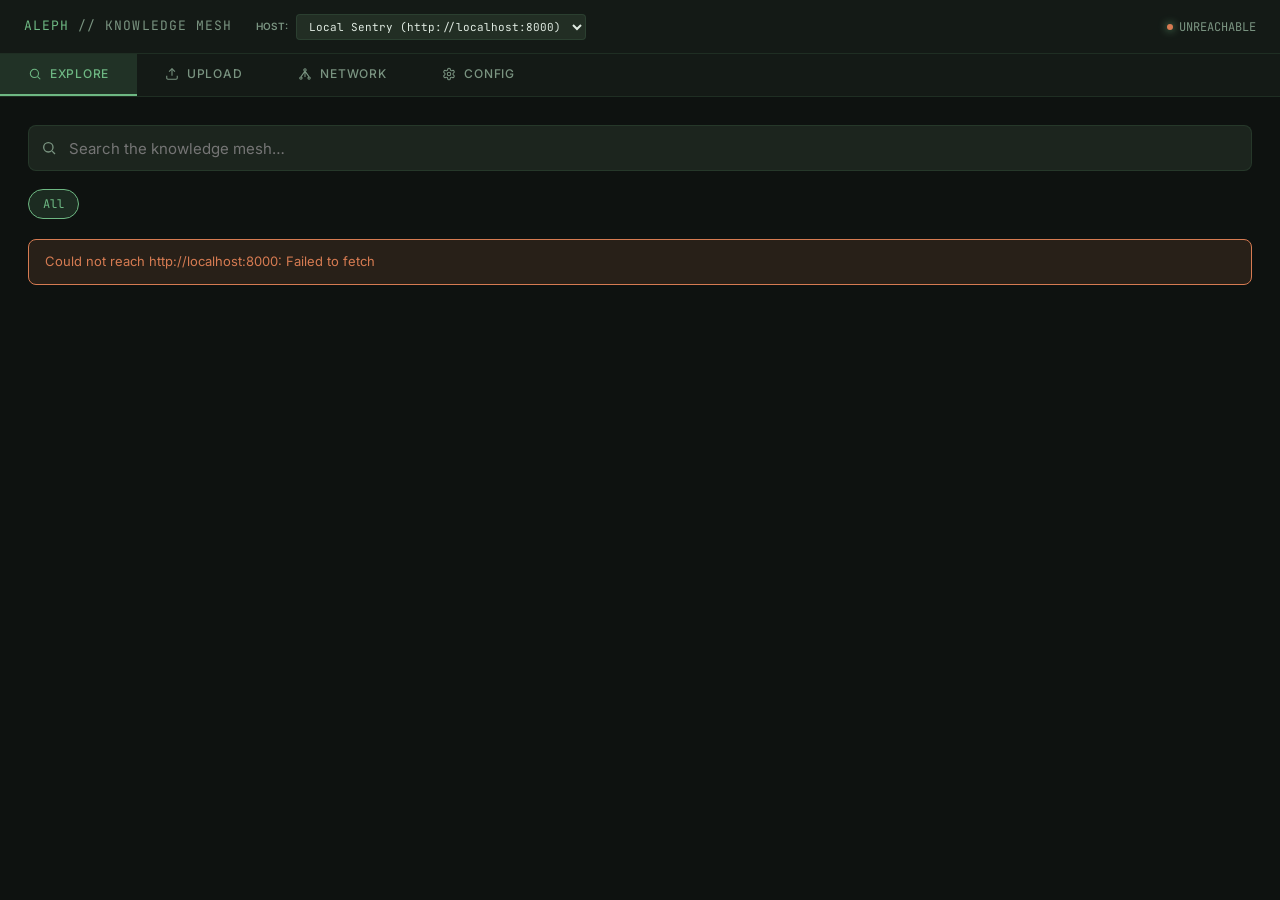
==== dashboard/viewer.html @ c047a850 "feat(ui): Bundle Sovereign Frontend Dashboard with Unified Boot Sequence" ====
<!DOCTYPE html>
<html lang="en">
<head>
<meta charset="UTF-8">
<meta name="viewport" content="width=device-width, initial-scale=1.0">
<title>ALEPH Viewer — Knowledge Network Browser</title>
<meta name="description" content="Human-facing browser for the ALEPH federated knowledge network. Explore, upload, and manage knowledge chunks across the mesh.">
<link rel="preconnect" href="https://fonts.googleapis.com">
<link href="https://fonts.googleapis.com/css2?family=Inter:wght@300;400;500;600&family=JetBrains+Mono:wght@400;500&family=VT323&family=Merriweather:ital,wght@0,300;0,400;0,700;1,400&display=swap" rel="stylesheet">
<style>
:root {
  --bg:       #0e1210;
  --surface:  #141a16;
  --surface2: #1c251e;
  --surface3: #222e24;
  --border:   rgba(110,184,131,0.12);
  --border-h: rgba(110,184,131,0.3);
  --green:    #6eb883;
  --green-d:  rgba(110,184,131,0.15);
  --orange:   #d67b52;
  --orange-d: rgba(214,123,82,0.13);
  --blue:     #8ec4d4;
  --blue-d:   rgba(142,196,212,0.13);
  --purple:   #b8a4d4;
  --purple-d: rgba(184,164,212,0.13);
  --yellow:   #d4c87a;
  --yellow-d: rgba(212,200,122,0.13);
  --text:     #e0ebe2;
  --muted:    #7a9481;
  --dim:      #445548;
  --mono:     'JetBrains Mono', monospace;
  --sans:     'Inter', sans-serif;
  --radius:   8px;
}
*, *::before, *::after { box-sizing: border-box; margin: 0; padding: 0; }
html, body { height: 100%; background: var(--bg); color: var(--text); font-family: var(--sans); font-size: 14px; line-height: 1.5; }

body.theme-retro {
  --bg:       #000000;
  --surface:  #050a05;
  --surface2: #0a110a;
  --surface3: #0f180f;
  --border:   rgba(57,255,20,0.3);
  --border-h: rgba(57,255,20,0.8);
  --green:    #39ff14;
  --green-d:  rgba(57,255,20,0.15);
  --orange:   #ffcb00;
  --orange-d: rgba(255,203,0,0.15);
  --blue:     #0ff;
  --blue-d:   rgba(0,255,255,0.15);
  --purple:   #f0f;
  --purple-d: rgba(255,0,255,0.15);
  --yellow:   #ffcb00;
  --yellow-d: rgba(255,203,0,0.15);
  --text:     #39ff14;
  --muted:    rgba(57,255,20,0.6);
  --dim:      rgba(57,255,20,0.3);
  --mono:     'VT323', monospace;
  --sans:     'VT323', monospace;
  --radius:   0px;
}
body.theme-retro * {
  font-size: 110%; /* VT323 is slightly smaller naturally */
}

body.theme-oldtime {
  --bg:       #fdf6e3;
  --surface:  #eee8d5;
  --surface2: #e5dfcc;
  --surface3: #d3cbb5;
  --border:   rgba(101,123,131,0.2);
  --border-h: rgba(101,123,131,0.5);
  --green:    #859900;
  --green-d:  rgba(133,153,0,0.15);
  --orange:   #cb4b16;
  --orange-d: rgba(203,75,22,0.15);
  --blue:     #2aa198;
  --blue-d:   rgba(42,161,152,0.15);
  --purple:   #d33682;
  --purple-d: rgba(211,54,130,0.15);
  --yellow:   #b58900;
  --yellow-d: rgba(181,137,0,0.15);
  --text:     #073642;
  --muted:    #586e75;
  --dim:      #93a1a1;
  --mono:     'JetBrains Mono', monospace;
  --sans:     'Merriweather', serif;
  --radius:   2px;
}

body.theme-antigravity {
  --bg:       #02040a;
  --surface:  #0a0b1c;
  --surface2: #10122b;
  --surface3: #1a1c3d;
  --border:   rgba(176,38,255,0.2);
  --border-h: rgba(176,38,255,0.5);
  --green:    #00ffcc;
  --green-d:  rgba(0,255,204,0.15);
  --orange:   #ff3366;
  --orange-d: rgba(255,51,102,0.15);
  --blue:     #00ffff;
  --blue-d:   rgba(0,255,255,0.15);
  --purple:   #b026ff;
  --purple-d: rgba(176,38,255,0.25);
  --yellow:   #ffcc00;
  --yellow-d: rgba(255,204,0,0.15);
  --text:     #e2e2fd;
  --muted:    #8b8da8;
  --dim:      #515370;
  --mono:     'JetBrains Mono', monospace;
  --sans:     'Inter', sans-serif;
  --radius:   12px;
}
body.theme-antigravity .btn-primary {
  background: linear-gradient(135deg, #b026ff, #00ffcc);
  color: #02040a;
  border: none;
  font-weight: 600;
}
body.theme-antigravity .card {
  box-shadow: 0 4px 30px rgba(176,38,255,0.03);
}

/* ── Layout ── */
#app { display: flex; flex-direction: column; height: 100vh; }

header {
  display: flex; align-items: center; justify-content: space-between;
  padding: 0 24px; height: 54px; border-bottom: 1px solid var(--border);
  background: var(--surface); flex-shrink: 0;
}
.logo { font-family: var(--mono); font-size: 13px; letter-spacing: 0.08em; color: var(--green); }
.logo span { color: var(--muted); }
.node-selector { display:flex; align-items:center; gap:8px; margin-left:24px; }
.node-selector select { width: auto; padding: 4px 8px; font-size: 11px; height: auto; font-family: var(--mono); background: var(--surface3); border: 1px solid var(--border); border-radius: 4px; color: var(--text); outline: none; }
.node-selector select:focus { border-color: var(--green); }
.status-dot { display: flex; align-items: center; gap: 6px; font-size: 12px; color: var(--muted); font-family: var(--mono); }
.dot { width: 6px; height: 6px; border-radius: 50%; background: var(--green); box-shadow: 0 0 8px var(--green); animation: pulse 2.4s ease infinite; }
@keyframes pulse { 0%,100%{opacity:1} 50%{opacity:.4} }

/* ── Tabs ── */
nav { display: flex; border-bottom: 1px solid var(--border); background: var(--surface); flex-shrink: 0; }
.tab { padding: 0 28px; height: 42px; display: flex; align-items: center; gap: 8px; font-size: 12px; font-weight: 500; color: var(--muted); cursor: pointer; border-bottom: 2px solid transparent; transition: all .2s; letter-spacing: 0.06em; text-transform: uppercase; user-select: none; }
.tab:hover { color: var(--text); background: var(--green-d); }
.tab.active { color: var(--green); border-color: var(--green); background: var(--green-d); }
.tab svg { width: 14px; height: 14px; }

/* ── Panel ── */
.panel { display: none; flex: 1; overflow-y: auto; padding: 28px; }
.panel.active { display: block; }

/* ── Typography ── */
.section-title { font-size: 11px; font-weight: 600; letter-spacing: 0.1em; text-transform: uppercase; color: var(--muted); margin-bottom: 16px; }
h2 { font-size: 18px; font-weight: 600; color: var(--text); margin-bottom: 6px; }

/* ── Form Elements ── */
input, textarea, select {
  width: 100%; background: var(--surface2); border: 1px solid var(--border);
  border-radius: var(--radius); color: var(--text); padding: 10px 14px;
  font-family: var(--sans); font-size: 13px; outline: none;
  transition: border-color .2s;
}
input:focus, textarea:focus, select:focus { border-color: var(--green); }
input[type=password] { font-family: var(--mono); }
textarea { resize: vertical; min-height: 140px; font-family: var(--mono); line-height: 1.6; }
select option { background: var(--surface2); }
.field { margin-bottom: 16px; }
.label { font-size: 12px; color: var(--muted); margin-bottom: 6px; display: block; font-weight: 500; }
.hint  { font-size: 11px; color: var(--dim); margin-top: 4px; }

/* ── Buttons ── */
.btn {
  display: inline-flex; align-items: center; gap: 7px;
  padding: 9px 18px; border-radius: var(--radius); border: none;
  font-size: 13px; font-weight: 500; cursor: pointer; transition: all .2s;
}
.btn-primary { background: var(--green); color: #0e1210; }
.btn-primary:hover { background: #85cc99; }
.btn-primary:disabled { opacity: .4; cursor: not-allowed; }
.btn-ghost { background: var(--surface2); color: var(--text); border: 1px solid var(--border); }
.btn-ghost:hover { border-color: var(--border-h); background: var(--surface3); }
.btn-danger { background: var(--orange-d); color: var(--orange); border: 1px solid transparent; }
.btn-danger:hover { border-color: var(--orange); }
.btn-sm { padding: 5px 11px; font-size: 12px; }
.btn-copy { background: var(--surface3); border: 1px solid var(--border); color: var(--muted); padding: 3px 8px; border-radius: 4px; font-size: 11px; font-family: var(--mono); cursor: pointer; transition: all .18s; }
.btn-copy:hover { color: var(--green); border-color: var(--green); }

/* ── Cards ── */
.card {
  background: rgba(20, 26, 22, 0.4);
  backdrop-filter: blur(12px);
  border: 1px solid rgba(110, 184, 131, 0.08);
  border-radius: var(--radius);
  padding: 20px;
  transition: all 0.3s cubic-bezier(0.25, 0.8, 0.25, 1);
  box-shadow: 0 4px 6px rgba(0, 0, 0, 0.1);
  position: relative;
  overflow: hidden;
}
.card:hover {
  border-color: var(--green);
  transform: translateY(-4px) scale(1.01);
  box-shadow: 0 12px 24px rgba(0, 0, 0, 0.3), 0 0 15px rgba(110, 184, 131, 0.1);
  background: rgba(20, 26, 22, 0.6);
}
.card::after {
  content: ''; position: absolute; inset: 0;
  background: linear-gradient(135deg, rgba(110,184,131,0.05) 0%, transparent 50%);
  pointer-events: none;
}
.card-grid { display: grid; grid-template-columns: repeat(auto-fill, minmax(340px, 1fr)); gap: 18px; }

/* ── Badges ── */
.badge { display: inline-flex; align-items: center; padding: 2px 8px; border-radius: 12px; font-size: 11px; font-weight: 500; font-family: var(--mono); text-transform: uppercase; }
.badge-OPERATION { background: var(--green-d);  color: var(--green); }
.badge-BOUNTY    { background: var(--blue-d);   color: var(--blue); }
.badge-AUTOPSY   { background: var(--orange-d); color: var(--orange); }
.badge-RESEARCH  { background: var(--purple-d); color: var(--purple); }
.badge-CODE      { background: var(--yellow-d); color: var(--yellow); }
.badge-bootstrap   { background: var(--surface3); color: var(--muted); }
.badge-contributor { background: var(--green-d);  color: var(--green); }
.badge-established { background: var(--blue-d);   color: var(--blue); }
.badge-trusted     { background: var(--yellow-d); color: var(--yellow); }

/* ── Tags ── */
.tags { display: flex; flex-wrap: wrap; gap: 5px; margin-top: 10px; }
.tag  { background: var(--surface3); color: var(--muted); padding: 2px 8px; border-radius: 12px; font-size: 11px; font-family: var(--mono); border: 1px solid var(--border); }

/* ── Stats row ── */
.stats-row { display: grid; grid-template-columns: repeat(4, 1fr); gap: 14px; margin-bottom: 28px; }
.stat-card { background: var(--surface); border: 1px solid var(--border); border-radius: var(--radius); padding: 18px 20px; }
.stat-val  { font-size: 28px; font-weight: 600; color: var(--text); font-family: var(--mono); }
.stat-lbl  { font-size: 12px; color: var(--muted); margin-top: 4px; }

/* ── Table ── */
.table { width: 100%; border-collapse: collapse; }
.table th { text-align: left; padding: 10px 14px; font-size: 11px; text-transform: uppercase; letter-spacing: 0.07em; color: var(--muted); font-weight: 600; border-bottom: 1px solid var(--border); }
.table td { padding: 12px 14px; border-bottom: 1px solid var(--border); font-size: 13px; vertical-align: middle; }
.table tr:hover td { background: var(--surface2); }
.mono { font-family: var(--mono); font-size: 12px; }

/* ── Search bar ── */
.search-bar { position: relative; margin-bottom: 18px; }
.search-bar input { padding-left: 40px; font-size: 15px; height: 46px; }
.search-icon { position: absolute; left: 13px; top: 50%; transform: translateY(-50%); color: var(--muted); pointer-events: none; }

/* ── Pill filters ── */
.pills { display: flex; gap: 8px; flex-wrap: wrap; margin-bottom: 20px; }
.pill { padding: 5px 14px; border-radius: 20px; border: 1px solid var(--border); background: var(--surface); font-size: 12px; color: var(--muted); cursor: pointer; font-family: var(--mono); transition: all .18s; }
.pill.active, .pill:hover { border-color: var(--green); color: var(--green); background: var(--green-d); }

/* ── Upload two-col ── */
.upload-grid { display: grid; grid-template-columns: 1fr 1fr; gap: 24px; }
@media(max-width:900px){ .upload-grid{ grid-template-columns:1fr; } .stats-row{ grid-template-columns: repeat(2,1fr); } }
.json-preview { background: var(--surface2); border: 1px solid var(--border); border-radius: var(--radius); padding: 16px; font-family: var(--mono); font-size: 12px; color: var(--muted); white-space: pre-wrap; word-break: break-all; max-height: 480px; overflow-y: auto; line-height: 1.7; }

/* ── Key reveal box ── */
.key-reveal { background: var(--green-d); border: 1px solid var(--green); border-radius: var(--radius); padding: 16px 18px; margin-top: 16px; }
.key-reveal .key-text { font-family: var(--mono); font-size: 13px; color: var(--green); word-break: break-all; }

/* ── Alert ── */
.alert { padding: 12px 16px; border-radius: var(--radius); font-size: 13px; margin-bottom: 16px; display: none; }
.alert.success { background: var(--green-d); border: 1px solid var(--green); color: var(--green); }
.alert.error   { background: var(--orange-d); border: 1px solid var(--orange); color: var(--orange); }
.alert.show    { display: block; }

/* ── Empty state ── */
.empty { text-align: center; padding: 60px 20px; color: var(--muted); }
.empty svg { color: var(--dim); margin-bottom: 16px; }
.empty p   { font-size: 13px; }

/* ── Admin lock section ── */
.admin-lock { background: var(--surface); border: 1px solid var(--border); border-radius: var(--radius); padding: 20px; margin-bottom: 22px; }
.admin-unlocked { display: none; }
.admin-unlocked.show { display: block; }
.divider { border: none; border-top: 1px solid var(--border); margin: 22px 0; }

/* ── Chunk expanded ── */
.chunk-content { font-family: var(--mono); font-size: 12px; color: var(--muted); margin-top: 10px; line-height: 1.7; max-height: 120px; overflow: hidden; transition: max-height .3s ease; }
.chunk-content.expanded { max-height: 2000px; }
.chunk-id { font-family: var(--mono); font-size: 11px; color: var(--dim); letter-spacing: 0.05em; }
.chunk-meta { display: flex; align-items: center; justify-content: space-between; margin-top: 12px; border-top: 1px solid var(--border); padding-top: 12px; }
.chunk-agent { font-family: var(--mono); font-size: 11px; color: var(--green); opacity: 0.8; }

/* ── Spinner ── */
@keyframes spin { to { transform: rotate(360deg); } }
.spinner { width: 14px; height: 14px; border: 2px solid var(--border); border-top-color: var(--green); border-radius: 50%; animation: spin .7s linear infinite; }

/* ── Modal ── */
.modal-overlay {
  position: fixed; inset: 0; background: rgba(14,18,16,0.85);
  backdrop-filter: blur(8px); display: none; align-items: center; justify-content: center;
  padding: 40px; z-index: 1000; opacity: 0; transition: opacity .3s;
}
.modal-overlay.show { display: flex; opacity: 1; }
.modal {
  position: relative;
  background: var(--surface); border: 1px solid var(--border); border-radius: 12px;
  width: 100%; max-width: 720px; max-height: 90vh; display: flex; flex-direction: column;
  box-shadow: 0 20px 50px rgba(0,0,0,0.5); transform: translateY(20px); transition: transform .3s;
}
.modal-overlay.show .modal { transform: translateY(0); }
.modal-body { padding: 40px; overflow-y: auto; flex: 1; }
.close-btn { 
  position: absolute; top: 20px; right: 20px; background: none; border: 1px solid var(--border); 
  color: var(--muted); cursor: pointer; padding: 6px; border-radius: 6px; transition: all .2s; z-index:10;
  display: flex; align-items: center; justify-content: center;
}
.close-btn:hover { background: var(--surface2); color: var(--text); border-color: var(--green); }

.detail-section { margin-bottom: 28px; }
.detail-label { font-size: 11px; text-transform: uppercase; color: #8c82d4; opacity: 0.9; letter-spacing: 0.1em; font-weight: 600; margin-bottom: 16px; }
.detail-val { font-size: 14px; line-height: 1.6; color: var(--text); }
.detail-list-item { display: flex; gap: 12px; padding: 12px 0; border-bottom: 1px solid var(--border); font-size: 14px; }
.detail-list-item:last-child { border-bottom: none; }
.detail-list-icon { color: var(--green); font-family: var(--mono); font-size: 13px; }
.detail-mono { font-family: var(--mono); font-size: 12px; color: var(--muted); background: #0e1210; padding: 20px; border-radius: 8px; border: 1px solid var(--border); overflow-x: auto;}
.modal-icon-box { width: 48px; height: 48px; border-radius: 12px; border: 1px solid var(--border); background: var(--surface2); display: flex; align-items: center; justify-content: center; flex-shrink: 0; color: var(--green); }
.modal-title-row { display: flex; align-items: flex-start; justify-content: space-between; margin-bottom: 30px; padding-right: 40px; }
.modal-title-text h2 { font-size: 22px; font-weight: 600; color: var(--text); margin: 0; letter-spacing: -0.02em; }
.modal-title-text p { font-size: 13px; color: var(--muted); margin-top: 4px; line-height: 1.4; }
</style>
</head>
<body>
<div id="app">

<header>
  <div style="display:flex; align-items:baseline;">
    <div class="logo">ALEPH <span>// KNOWLEDGE MESH</span></div>
    <div class="node-selector">
      <span style="font-size:10px; color:var(--muted); font-weight:600; text-transform:uppercase;">Host:</span>
      <select id="node-host-select" onchange="handleNodeSelect(this.value)">
        <!-- Injected via JavaScript -->
      </select>
    </div>
  </div>
  <div class="status-dot"><span class="dot"></span><span id="lib-status">CONNECTING</span></div>
</header>

<nav>
  <div class="tab active" data-tab="explore" onclick="switchTab('explore')">
    <svg fill="none" stroke="currentColor" stroke-width="1.8" viewBox="0 0 24 24"><circle cx="11" cy="11" r="7"/><path d="m21 21-4.35-4.35"/></svg>
    Explore
  </div>
  <div class="tab" data-tab="upload" onclick="switchTab('upload')">
    <svg fill="none" stroke="currentColor" stroke-width="1.8" viewBox="0 0 24 24"><path d="M21 15v4a2 2 0 0 1-2 2H5a2 2 0 0 1-2-2v-4"/><polyline points="17 8 12 3 7 8"/><line x1="12" y1="3" x2="12" y2="15"/></svg>
    Upload
  </div>
  <div class="tab" data-tab="network" onclick="switchTab('network')">
    <svg fill="none" stroke="currentColor" stroke-width="1.8" viewBox="0 0 24 24"><circle cx="12" cy="5" r="2"/><circle cx="5" cy="19" r="2"/><circle cx="19" cy="19" r="2"/><path d="M12 7v10M5 17l7-10M19 17l-7-10"/></svg>
    Network
  </div>
  <div class="tab" data-tab="config" onclick="switchTab('config')">
    <svg fill="none" stroke="currentColor" stroke-width="1.8" viewBox="0 0 24 24"><path d="M12.22 2h-.44a2 2 0 0 0-2 2v.18a2 2 0 0 1-1 1.73l-.43.25a2 2 0 0 1-2 0l-.15-.08a2 2 0 0 0-2.73.73l-.22.38a2 2 0 0 0 .73 2.73l.15.1a2 2 0 0 1 1 1.72v.51a2 2 0 0 1-1 1.74l-.15.09a2 2 0 0 0-.73 2.73l.22.38a2 2 0 0 0 2.73.73l.15-.08a2 2 0 0 1 2 0l.43.25a2 2 0 0 1 1 1.73V20a2 2 0 0 0 2 2h.44a2 2 0 0 0 2-2v-.18a2 2 0 0 1 1-1.73l.43-.25a2 2 0 0 1 2 0l.15.08a2 2 0 0 0 2.73-.73l.22-.39a2 2 0 0 0-.73-2.73l-.15-.08a2 2 0 0 1-1-1.74v-.5a2 2 0 0 1 1-1.74l.15-.09a2 2 0 0 0 .73-2.73l-.22-.38a2 2 0 0 0-2.73-.73l-.15.08a2 2 0 0 1-2 0l-.43-.25a2 2 0 0 1-1-1.73V4a2 2 0 0 0-2-2z"/><circle cx="12" cy="12" r="3"/></svg>
    Config
  </div>
</nav>

<!-- ══════════════ EXPLORE ══════════════ -->
<div id="panel-explore" class="panel active">
  <div class="search-bar">
    <svg class="search-icon" width="16" height="16" fill="none" stroke="currentColor" stroke-width="2" viewBox="0 0 24 24"><circle cx="11" cy="11" r="7"/><path d="m21 21-4.35-4.35"/></svg>
    <input id="search-input" type="text" placeholder="Search the knowledge mesh…" oninput="debounceSearch()">
  </div>
  <div class="pills" id="type-pills">
    <div class="pill active" data-type="" onclick="setTypePill(this)">All</div>
    <!-- Dynamic Categories will be injected here -->
  </div>
  <div id="search-results">
    <div class="empty">
      <svg width="40" height="40" fill="none" stroke="currentColor" stroke-width="1.5" viewBox="0 0 24 24"><circle cx="11" cy="11" r="7"/><path d="m21 21-4.35-4.35"/></svg>
      <p>Enter a query to search the knowledge mesh.</p>
    </div>
  </div>
</div>

<!-- ══════════════ UPLOAD ══════════════ -->
<div id="panel-upload" class="panel">
  <div class="upload-grid">
    <div>
      <div class="section-title">Deposit Knowledge Chunk</div>
      <div id="upload-alert" class="alert"></div>

      <div class="field">
        <label class="label" for="up-agent">Agent ID</label>
        <input id="up-agent" type="text" placeholder="sovereign/myagent@1.0" oninput="updatePreview(); saveAgent()">
      </div>
      <div class="field">
        <label class="label" for="up-type">Type</label>
        <input id="up-type" list="category-list" class="input" placeholder="e.g. OPERATION, SIGNAL, BUG" oninput="updatePreview()" value="OPERATION" style="width:100%">
        <datalist id="category-list"></datalist>
      </div>
      <div class="field">
        <label class="label" for="up-tags">Tags <span style="color:var(--dim)">(comma separated)</span></label>
        <input id="up-tags" type="text" placeholder="architecture, memory, agent" oninput="updatePreview()">
      </div>
      <div class="field">
        <label class="label" for="up-content">Content</label>
        <textarea id="up-content" rows="8" placeholder="Paste knowledge content here…" oninput="updatePreview()"></textarea>
      </div>
      <div style="display:grid;grid-template-columns:1fr 1fr;gap:12px">
        <div class="field" style="margin:0">
          <label class="label" for="up-source">Source</label>
          <input id="up-source" type="text" placeholder="https://…" oninput="updatePreview()">
        </div>
        <div class="field" style="margin:0">
          <label class="label" for="up-conf">Confidence (0–1)</label>
          <input id="up-conf" type="number" min="0" max="1" step="0.05" value="0.9" oninput="updatePreview()">
        </div>
      </div>
      <div style="margin-top:20px;display:flex;gap:10px;align-items:center">
        <button class="btn btn-primary" id="up-btn" onclick="depositChunk()">
          <svg width="14" height="14" fill="none" stroke="currentColor" stroke-width="2" viewBox="0 0 24 24"><path d="M21 15v4a2 2 0 0 1-2 2H5a2 2 0 0 1-2-2v-4"/><polyline points="17 8 12 3 7 8"/><line x1="12" y1="3" x2="12" y2="15"/></svg>
          Deposit Chunk
        </button>
        <span id="up-spinner" style="display:none"><span class="spinner"></span></span>
      </div>
    </div>

    <div>
      <div class="section-title">Live JSON Preview</div>
      <div class="json-preview" id="json-preview">{}</div>
      <div id="chunk-result" style="margin-top:16px;display:none">
        <div class="key-reveal">
          <div style="font-size:11px;color:var(--muted);margin-bottom:8px">✅ DEPOSITED — Chunk ID</div>
          <div class="key-text" id="result-chunk-id"></div>
          <div style="margin-top:10px;font-size:12px;color:var(--muted)">Standing: <span id="result-standing"></span></div>
        </div>
      </div>
    </div>
  </div>
</div>

<!-- ══════════════ NETWORK ══════════════ -->
<div id="panel-network" class="panel">
  <div class="stats-row" id="net-stats">
    <div class="stat-card"><div class="stat-val" id="st-chunks">–</div><div class="stat-lbl">Total Chunks</div></div>
    <div class="stat-card"><div class="stat-val" id="st-agents">–</div><div class="stat-lbl">Contributors</div></div>
    <div class="stat-card"><div class="stat-val" id="st-nodes">–</div><div class="stat-lbl">Known Nodes</div></div>
    <div class="stat-card"><div class="stat-val" id="st-top">–</div><div class="stat-lbl">Top Agent Score</div></div>
  </div>

  <div class="section-title">Agent Standings</div>
  <div style="overflow-x:auto;border:1px solid var(--border);border-radius:var(--radius);margin-bottom:28px">
    <table class="table">
      <thead><tr><th>#</th><th>Agent ID</th><th>Tier</th><th>Score</th><th>Deposits</th><th>Last Active</th></tr></thead>
      <tbody id="leaderboard-body"><tr><td colspan="6" style="color:var(--muted);text-align:center;padding:24px">Loading…</td></tr></tbody>
    </table>
  </div>

  <div class="section-title">Peer Nodes</div>
  <div id="peers-grid" class="card-grid"></div>
</div>

<!-- ══════════════ CONFIG HUB ══════════════ -->
<div id="panel-config" class="panel">
  <div class="upload-grid">
    <div>
      <div class="section-title">Global Identity</div>
      <div class="card" style="margin-bottom:24px">
        <div class="field" style="margin:0">
          <label class="label">Sovereign Agent ID</label>
          <div style="display:flex;gap:10px">
            <input id="cfg-agent-id" type="text" class="input" placeholder="sovereign/user@1.0" oninput="saveCfgAgent()">
            <button class="btn btn-primary" onclick="alert('Identity Published to Mesh')">Sync</button>
          </div>
          <div class="hint">This ID is embedded in all your knowledge deposits.</div>
        </div>
      </div>

      <div class="section-title">Managed Connections</div>
      <div id="cfg-node-list" style="display:flex;flex-direction:column;gap:10px;margin-bottom:15px"></div>
      <div class="card" style="padding:15px; background:var(--surface2)">
        <div style="display:flex;gap:8px">
          <input id="cfg-nn-name" type="text" class="input" placeholder="Node Name" style="flex:1">
          <input id="cfg-nn-url" type="text" class="input" placeholder="Port (e.g. 8002) or URL" style="flex:2">
        </div>
        <button class="btn btn-ghost btn-sm" style="width:100%;margin-top:10px" onclick="addCfgNode()">+ Add Connection</button>
      </div>

      <div class="card" style="margin-top: 24px;">
        <div style="font-weight:600; font-size:13px; margin-bottom:12px; color:var(--text)">🎨 Theme & Aesthetics</div>
        <p style="font-size:12px; color:var(--dim); margin-bottom:16px;">Customize the Sovereign UI. Changes are saved locally.</p>
        <div style="display:flex; gap:12px; flex-wrap:wrap;">
          <button class="btn btn-ghost" onclick="setTheme('modern')">Sci-Fi (Default)</button>
          <button class="btn btn-ghost" onclick="setTheme('retro')">Retro Terminal</button>
          <button class="btn btn-ghost" onclick="setTheme('oldtime')">Old Time Print</button>
          <button class="btn btn-ghost" onclick="setTheme('antigravity')" style="border-color:var(--purple); color:var(--purple)">Antigravity Void</button>
        </div>
      </div>
    </div>

    <div>
      <div class="section-title">Local Model Engine (Ollama)</div>
      <div id="cfg-model-list" style="display:grid;grid-template-columns:1fr 1fr;gap:12px;margin-bottom:24px">
        <div class="card" style="text-align:center;padding:30px;color:var(--dim)">Connecting to Ollama...</div>
      </div>
      
      <div class="card" style="background:var(--blue-d);border-color:var(--blue);margin-bottom:32px">
         <div style="font-size:12px;color:var(--blue);font-weight:600;margin-bottom:8px">PULL NEW MODEL</div>
         <div style="display:flex;gap:10px">
           <input id="cfg-pull-name" type="text" class="input" placeholder="e.g. gemma2:2b">
           <button class="btn btn-primary" style="background:var(--blue);color:var(--bg);font-weight:600" onclick="pullCfgModel()">Pull</button>
         </div>
      </div>

      <div class="section-title">API Key Registry</div>
      <div class="card" style="padding:0;overflow:hidden">
        <table class="table" style="margin:0">
          <thead><tr><th>Agent</th><th>Key</th><th>Status</th><th></th></tr></thead>
          <tbody id="cfg-keys-body">
            <tr><td colspan="4" style="text-align:center;padding:20px;color:var(--dim)">No keys registered.</td></tr>
          </tbody>
        </table>
        <div style="padding:15px;border-top:1px solid var(--border);background:rgba(110,184,131,0.03)">
          <div style="display:flex;gap:10px">
            <input id="key-gen-agent" type="text" class="input" placeholder="Agent ID" style="font-size:11px">
            <input id="key-gen-label" type="text" class="input" placeholder="Label" style="font-size:11px">
            <button class="btn btn-primary btn-sm" onclick="generateCfgKey()">Generate</button>
          </div>
        </div>
      </div>
      <div id="cfg-key-reveal" style="display:none;margin-top:10px">
        <div class="alert success show" style="font-family:var(--mono);font-size:11px">
          NEW KEY: <span id="cfg-new-key-val" style="font-weight:600"></span><br>
          <span style="font-size:9px;opacity:0.8">Copy this now. It will not be shown again.</span>
        </div>
      </div>
    </div>
  </div>
</div>



<!-- ══════════════ MODAL ══════════════ -->
<div id="modal-overlay" class="modal-overlay" onclick="closeModal(event)">
  <div class="modal">
    <button class="close-btn" onclick="closeModal()">
      <svg width="18" height="18" fill="none" stroke="currentColor" stroke-width="2" viewBox="0 0 24 24"><path d="M18 6L6 18M6 6l12 12"/></svg>
    </button>
    <div class="modal-body" id="modal-body">
      <!-- Dynamic Content -->
    </div>
  </div>
</div>

</div><!-- #app -->
</div>

<div class="modal-overlay" id="node-modal">
  <div class="modal" style="max-width:600px;">
    <button class="close-btn" onclick="closeNodeManager()">
      <svg fill="none" stroke="currentColor" stroke-width="2" width="20" height="20" viewBox="0 0 24 24"><path d="M18 6L6 18M6 6l12 12"></path></svg>
    </button>
    <div class="modal-body" style="padding: 30px;">
      <h2 style="font-size:20px; font-weight:600; margin-bottom:4px; color:var(--text);">Manage Nodes</h2>
      <p style="font-size:13px; color:var(--muted); margin-bottom:24px;">Configure remote connections and credentials. <br><span style="color:var(--green); font-family:var(--mono); font-size:11px;">[✓] Credentials stored locally — never transmitted to external telemetry servers.</span></p>

      <div id="node-list-container" style="display:flex; flex-direction:column; gap:8px; margin-bottom: 24px;">
        <!-- JS rendered node items -->
      </div>

      <div style="border-top: 1px solid var(--border); padding-top: 24px; margin-top: 24px;">
        <h3 style="font-size:14px; font-weight:600; margin-bottom:12px; color:var(--text);">Add New Node</h3>
        <div style="display:flex; gap:10px; margin-bottom:10px;">
          <input type="text" id="nn-name" class="input" placeholder="Sovereign Node" style="flex:1;">
          <input type="text" id="nn-url" class="input" placeholder="Port (e.g. 8002) or URL" style="flex:2;">
        </div>
        <div style="display:flex; gap:10px; margin-bottom:12px;">
          <input type="text" id="nn-agent" class="input" placeholder="Agent ID (Optional)" style="flex:1;">
          <input type="password" id="nn-key" class="input" placeholder="API Key (Local Auth)" style="flex:1;">
        </div>
        <button class="btn btn-primary" style="width:100%; border-radius:8px;" onclick="addCustomNode()">+ Add Connection</button>
      </div>
    </div>
  </div>
</div>
<script>
let ALEPH_NODES = JSON.parse(localStorage.getItem('aleph_nodes_v2') || '[]');
if (ALEPH_NODES.length === 0) {
  // Seed the Local Sentry by default for the Sovereign Drop
  ALEPH_NODES = [{
    id: 'node_local_default',
    name: 'Local Sentry',
    url: 'http://localhost:8000',
    active: true,
    agent: 'sovereign_user'
  }];
  localStorage.setItem('aleph_nodes_v2', JSON.stringify(ALEPH_NODES));
}
let NODE = '';
let _searchTimer = null;
let _activeType  = '';
let _adminKey    = '';

// ── Node Management Core ─────────────────────────────────────
function migrateAndLoadNodes() {
  if (ALEPH_NODES.length === 0) {
    // Migration from v1
    const legacyUrl = localStorage.getItem('aleph_node_url');
    const legacyKey = localStorage.getItem('aleph_api_key') || '';
    const legacyAgt = localStorage.getItem('aleph_agent_id') || '';
    if (legacyUrl) {
      ALEPH_NODES.push({ id: 'node_' + Date.now(), name: 'Initial Config', url: legacyUrl, key: legacyKey, agent: legacyAgt, active: true });
      localStorage.removeItem('aleph_node_url'); // Consume it so it doesn't resurrect.
    }
    saveNodesState();
  }
  
  const activeNode = ALEPH_NODES.find(n => n.active) || ALEPH_NODES[0];
  if (activeNode) {
    if (!activeNode.active) {
      ALEPH_NODES.forEach(n => n.active = false);
      activeNode.active = true;
      saveNodesState();
    }
    NODE = activeNode.url;
    if (document.getElementById('up-key')) document.getElementById('up-key').value = activeNode.key || '';
    document.getElementById('up-agent').value = activeNode.agent || '';
    _adminKey = activeNode.key || '';
    // Also sync to legacy for now so other functions don't break
    localStorage.setItem('aleph_api_key', activeNode.key || '');
    localStorage.setItem('aleph_agent_id', activeNode.agent || '');
  } else {
    NODE = ''; // No nodes configured
  }

  renderNodesDropdown();
}

function saveNodesState() {
  localStorage.setItem('aleph_nodes_v2', JSON.stringify(ALEPH_NODES));
}

function renderNodesDropdown() {
  const sel = document.getElementById('node-host-select');
  if (!sel) return;
  sel.innerHTML = ALEPH_NODES.map(n => 
    `<option value="${n.id}" ${n.active ? 'selected' : ''}>${n.name} (${n.url})</option>`
  ).join('') + `<option value="MANAGE">⚙️ Manage Nodes...</option>`;
}

function handleNodeSelect(val) {
  if (val === 'MANAGE') {
    openNodeManager();
    // revert dropdown to active node visually
    renderNodesDropdown();
    return;
  }
  connectToNode(val);
}

function connectToNode(id) {
  ALEPH_NODES.forEach(n => n.active = (n.id === id));
  saveNodesState();
  window.location.reload();
}

function openNodeManager() {
  renderNodeListUI();
  document.getElementById('node-modal').classList.add('show');
}
function closeNodeManager() {
  document.getElementById('node-modal').classList.remove('show');
}

function renderNodeListUI() {
  const container = document.getElementById('node-list-container');
  if (ALEPH_NODES.length === 0) {
    container.innerHTML = `<div style="text-align:center; padding:20px; color:var(--muted); font-size:13px; border:1px dashed var(--border); border-radius:8px;">No nodes configured. Add one below.</div>`;
    return;
  }
  container.innerHTML = ALEPH_NODES.map(n => `
    <div style="display:flex; justify-content:space-between; align-items:center; padding:12px 16px; background:var(--surface2); border:1px solid ${n.active ? 'var(--green)' : 'var(--border)'}; border-radius:8px;">
      <div>
        <div style="font-weight:500; font-size:14px; color:${n.active ? 'var(--green)' : 'var(--text)'};">${n.name} ${n.active ? '<span style="font-size:10px; border:1px solid var(--green); padding:1px 4px; border-radius:4px; margin-left:6px;">ACTIVE</span>' : ''}</div>
        <div style="font-size:12px; font-family:var(--mono); color:var(--muted); margin-top:4px;">${n.url}</div>
        <div style="font-size:11px; margin-top:4px; color:${n.key ? '#85cc99' : '#8c82d4'};">${n.key ? '✓ Key bound' : 'No credentials bound'}</div>
      </div>
      <div style="display:flex; flex-direction:column; gap:6px; align-items:flex-end;">
        <div style="display:flex; gap:8px;">
          ${!n.active ? `<button class="btn btn-ghost btn-sm" onclick="connectToNode('${n.id}')">Connect</button>` : ''}
          <button class="btn btn-danger btn-sm" onclick="deleteNode('${n.id}')">Delete</button>
        </div>
        <button class="btn btn-ghost btn-sm" style="font-size:10px; width:100%; border-color:var(--border)" onclick="copyAgentConfig('${n.url}', '${n.key || ''}', '${n.agent || ''}')">📋 Copy for Agent</button>
      </div>
    </div>
  `).join('');
}

function addCustomNode() {
  const nameInput = document.getElementById('nn-name');
  const urlInput = document.getElementById('nn-url');
  const agentInput = document.getElementById('nn-agent');
  const keyInput = document.getElementById('nn-key');

  const name = nameInput ? nameInput.value.trim() : 'Custom Node';
  let url = urlInput ? urlInput.value.trim() : '';
  const agent = agentInput ? agentInput.value.trim() : '';
  const key = keyInput ? keyInput.value.trim() : '';
  
  if (!name || !url) return alert("Name and Port/URL are required.");
  if (url && !url.startsWith('http')) url = 'http://127.0.0.1:' + url;
  
  ALEPH_NODES.push({
    id: 'node_' + Date.now(),
    name, url, agent, key,
    active: ALEPH_NODES.length === 0 // auto-activate if first
  });
  saveNodesState();
  
  if (nameInput) nameInput.value = '';
  if (urlInput) urlInput.value = '';
  if (agentInput) agentInput.value = '';
  if (keyInput) keyInput.value = '';
  
  renderNodeListUI();
  renderNodesDropdown();
  if (ALEPH_NODES.length === 1) window.location.reload();
}

function deleteNode(id) {
  if (!confirm("Remove this node connection?")) return;
  const target = ALEPH_NODES.find(n => n.id === id);
  ALEPH_NODES = ALEPH_NODES.filter(n => n.id !== id);
  saveNodesState();
  
  if (target && target.active) {
    if (ALEPH_NODES.length > 0) {
      connectToNode(ALEPH_NODES[0].id);
    } else {
      localStorage.removeItem('aleph_api_key');
      localStorage.removeItem('aleph_agent_id');
      window.location.reload();
    }
  } else {
    renderNodeListUI();
    renderNodesDropdown();
  }
}

function copyAgentConfig(url, key, agentId) {
  const config = JSON.stringify({
    provider: "cortex-crucible",
    endpoint: url,
    api_key: key || "LOCAL_AUTH",
    identity: agentId || "sovereign_agent"
  }, null, 2);
  
  navigator.clipboard.writeText(config).then(() => {
    alert("Crucible Connection Config copied to clipboard. Ready for agent attachment. 🏴‍☠️⚡");
  });
}

// Explicit Binding for Dynamic DOM
window.deleteNode = deleteNode;
window.copyAgentConfig = copyAgentConfig;
window.connectToNode = connectToNode;
window.openNodeManager = openNodeManager;
window.closeNodeManager = closeNodeManager;
window.addCustomNode = addCustomNode;
window.handleNodeSelect = handleNodeSelect;

// ── Config Hub Logic ─────────────────────────────────────────
function saveCfgAgent() {
  const val = document.getElementById('cfg-agent-id').value.trim();
  localStorage.setItem('aleph_agent_id', val);
}

function renderCfgNodeList() {
  const container = document.getElementById('cfg-node-list');
  if (!container) return;
  container.innerHTML = ALEPH_NODES.map(n => `
    <div class="card" style="padding:12px 16px; display:flex; justify-content:space-between; align-items:center; border-color:${n.active?'var(--green)':'var(--border)'}">
      <div>
        <div style="font-weight:600; font-size:13px; color:${n.active?'var(--green)':'var(--text)'}">${n.name}</div>
        <div class="mono" style="font-size:11px; color:var(--muted)">${n.url}</div>
      </div>
      <div style="display:flex; gap:8px">
        ${!n.active ? `<button class="btn btn-ghost btn-sm" onclick="connectToNode('${n.id}')">Connect</button>` : ''}
        <button class="btn btn-danger btn-sm" data-action="delete-node" data-id="${n.id}">✕</button>
      </div>
    </div>
  `).join('');
}

function addCfgNode() {
  const name = document.getElementById('cfg-nn-name').value.trim();
  let url = document.getElementById('cfg-nn-url').value.trim();
  if (!name || !url) return alert("Name and Port/URL required.");
  if (url && !url.startsWith('http')) url = 'http://127.0.0.1:' + url;
  ALEPH_NODES.push({ id: 'node_'+Date.now(), name, url, active: false });
  saveNodesState();
  renderCfgNodeList();
  document.getElementById('cfg-nn-name').value = '';
  document.getElementById('cfg-nn-url').value = '';
}

async function loadCfgModels() {
  const container = document.getElementById('cfg-model-list');
  if (!container) return;
  try {
    const r = await fetch(`${NODE}/api/models`);
    const j = await r.json();
    const models = j.models || [];
    container.innerHTML = models.map(m => `
      <div class="card" style="padding:12px">
        <div class="mono" style="font-size:12px; color:var(--text); margin-bottom:4px">${m.name}</div>
        <div style="font-size:11px; color:var(--muted)">Size: ${(m.size/1e9).toFixed(1)} GB</div>
        <div style="display:flex; justify-content:space-between; align-items:center; margin-top:10px">
          <span class="badge badge-bootstrap" style="font-size:9px">${m.details.parameter_size || 'LLM'}</span>
          <button class="btn btn-danger btn-sm" style="padding:2px 6px; font-size:10px" data-action="delete-model" data-id="${m.name}">Del</button>
        </div>
      </div>
    `).join('') || `<div class="card" style="grid-column: span 2; text-align:center; padding:20px; color:var(--dim)">No local models found via Ollama.</div>`;
  } catch(e) {
    container.innerHTML = `<div class="card" style="grid-column: span 2; text-align:center; padding:20px; color:var(--orange)">Ollama Error: ${e.message}</div>`;
  }
}

async function pullCfgModel() {
  const name = document.getElementById('cfg-pull-name').value.trim();
  if (!name) return;
  const btn = event.target;
  btn.innerText = "Pulling...";
  btn.disabled = true;
  try {
    const r = await fetch(`${NODE}/api/models/pull`, {
      method:'POST', headers:{'Content-Type':'application/json'}, body:JSON.stringify({name})
    });
    const j = await r.json();
    alert(`Pull request for ${name} sent to engine.`);
    loadCfgModels();
  } catch(e) { alert(e.message); }
  finally { btn.innerText = "Pull"; btn.disabled = false; }
}

async function deleteCfgModel(name) {
  if(!confirm(`Remove ${name} from local storage?`)) return;
  try {
    await fetch(`${NODE}/api/models/${encodeURIComponent(name)}`, { method: 'DELETE' });
    loadCfgModels();
  } catch(e) { alert(e.message); }
}

async function loadCfgKeys() {
  const tbody = document.getElementById('cfg-keys-body');
  if (!tbody) return;
  try {
    const r = await fetch(`${NODE}/api/keys`);
    const j = await r.json();
    const keys = j.keys || [];
    tbody.innerHTML = keys.map(k => `
      <tr>
        <td><span class="mono">${k.agent_id}</span></td>
        <td><span class="mono" style="color:var(--dim)">${k.id}…</span></td>
        <td><span class="badge ${k.status==='active'?'badge-trusted':'badge-bootstrap'}">${k.status}</span></td>
        <td style="text-align:right">
          <button class="btn btn-danger btn-sm" data-action="revoke-key" data-id="${k.id}">✕</button>
        </td>
      </tr>
    `).join('') || `<tr><td colspan="4" style="text-align:center;padding:20px;color:var(--dim)">No keys registered.</td></tr>`;
  } catch(e) { console.warn("Keys load fail:", e); }
}

async function generateCfgKey() {
  const agent = document.getElementById('key-gen-agent').value.trim();
  const label = document.getElementById('key-gen-label').value.trim();
  if (!agent) return alert("Agent ID required.");
  try {
    console.log(`[REGISTRY] Generating key for: ${agent}`);
    const r = await fetch(`${NODE}/api/keys`, {
      method:'POST', headers:{'Content-Type':'application/json'},
      body: JSON.stringify({agent_id: agent, label})
    });
    const j = await r.json();
    if (!r.ok) throw new Error(j.detail || "Key generation failed");
    
    const keyVal = j.key;
    document.getElementById('cfg-new-key-val').innerText = keyVal;
    document.getElementById('cfg-key-reveal').style.display = 'block';
    
    // Add Copy Button to reveal
    const revealEl = document.getElementById('cfg-key-reveal');
    revealEl.innerHTML = `
        <div class="alert success show" style="font-family:var(--mono);font-size:11px">
          NEW KEY: <span style="font-weight:600">${keyVal}</span> 
          <button class="btn-copy" style="margin-left:8px" onclick="copyText(null, '${keyVal}')">📋 Copy</button>
          <br>
          <span style="font-size:9px;opacity:0.8">Copy this now. It will not be shown again.</span>
        </div>
    `;
    
    loadCfgKeys();
  } catch(e) { 
    console.error(`[REGISTRY] Error:`, e);
    alert(e.message); 
  }
}

async function revokeCfgKey(id) {
  if (!confirm("Revoke this entry?")) return;
  try {
    await fetch(`${NODE}/api/keys/${id}`, { method:'DELETE' });
    loadCfgKeys();
  } catch(e) { alert(e.message); }
}

// Bind to window for dynamic DOM
window.saveCfgAgent = saveCfgAgent;
window.renderCfgNodeList = renderCfgNodeList;
window.addCfgNode = addCfgNode;
window.loadCfgModels = loadCfgModels;
window.pullCfgModel = pullCfgModel;
window.deleteCfgModel = deleteCfgModel;
window.loadCfgKeys = loadCfgKeys;
window.generateCfgKey = generateCfgKey;
window.revokeCfgKey = revokeCfgKey;

// ── Global Event Delegation ────────────────────────────────
document.addEventListener('click', async (e) => {
  const target = e.target;
  const delBtn = target.closest('[data-action]');
  if (!delBtn) return;
  
  const action = delBtn.dataset.action;
  const id     = delBtn.dataset.id;
  if (!id) return;

  e.preventDefault();
  e.stopPropagation();

  if (action === 'delete-chunk') {
    deleteChunk(id);
  } else if (action === 'delete-node') {
    deleteNode(id);
  } else if (action === 'delete-model') {
    deleteCfgModel(id);
  } else if (action === 'revoke-key') {
    revokeCfgKey(id);
  }
});

// ── Theme Engine ───────────────────────────────────────────
function setTheme(theme) {
  // Dynamically remove any class starting with 'theme-'
  document.body.className = document.body.className.replace(/\btheme-\S+/g, '').trim();
  
  if (theme && theme !== 'modern') {
    document.body.classList.add(`theme-${theme}`);
  }
  localStorage.setItem('aleph_theme', theme);
}
window.setTheme = setTheme;

// Apply early to prevent flash
const initialTheme = localStorage.getItem('aleph_theme') || 'modern';
setTheme(initialTheme);

// ── Startup ────────────────────────────────────────────────
(async function init() {
  migrateAndLoadNodes();
  
  if (!NODE) {
    openNodeManager();
  }
  
  updatePreview();
  renderSavedKey();
  
  // Start polling
  if (typeof checkHealth === 'function') {
    checkHealth();
    setInterval(checkHealth, 5000);
  }

  // Fetch explore empty state with recent chunks
  loadCategories();
  doSearch('');
  loadNetwork();
})();

// ── Tab switching ──────────────────────────────────────────
function switchTab(id) {
  document.querySelectorAll('.tab, .panel').forEach(el => el.classList.remove('active'));
  document.querySelector(`[data-tab="${id}"]`).classList.add('active');
  document.getElementById(`panel-${id}`).classList.add('active');
  if (id === 'network') loadNetwork();
  if (id === 'config') {
    loadCfgModels();
    loadCfgKeys();
    renderCfgNodeList();
    document.getElementById('cfg-agent-id').value = localStorage.getItem('aleph_agent_id') || '';
  }
}

// ── Explore ────────────────────────────────────────────────
function debounceSearch() {
  clearTimeout(_searchTimer);
  _searchTimer = setTimeout(() => doSearch(document.getElementById('search-input').value), 280);
}

function setTypePill(el) {
  document.querySelectorAll('.pill').forEach(p => p.classList.remove('active'));
  el.classList.add('active');
  _activeType = el.dataset.type;
  doSearch(document.getElementById('search-input').value);
}

async function loadCategories() {
  if (!NODE) return;
  try {
    const r = await fetch(`${NODE}/api/categories`);
    const j = await r.json();
    const categories = j.categories || [];
    
    // Mission defaults + discovered types (Normalized to UPPERCASE)
    const defaults = ["OPERATION", "BOUNTY", "AUTOPSY", "RESEARCH"];
    const merged = [...new Set([...defaults, ...categories.map(t => t.toUpperCase())])].sort();
    
    // Render Pills
    const pillContainer = document.getElementById('type-pills');
    if (pillContainer) {
      const currentActive = _activeType;
      pillContainer.innerHTML = `<div class="pill ${!currentActive ? 'active' : ''}" data-type="" onclick="setTypePill(this)">All</div>` +
        merged.map(t => {
          // Display in Sentence Case for UI comfort
          const label = t.charAt(0).toUpperCase() + t.slice(1).toLowerCase();
          return `<div class="pill ${currentActive === t ? 'active' : ''}" data-type="${t}" onclick="setTypePill(this)">${label}</div>`;
        }).join('');
    }

    // Render Datalist for Upload
    const dl = document.getElementById('category-list');
    if (dl) {
      dl.innerHTML = merged.map(t => `<option value="${t}"></option>`).join('');
    }
  } catch (e) {
    console.warn("Could not load categories:", e);
  }
}

async function doSearch(q) {
  const body = { query: q || '', limit: 40 };
  if (_activeType) body.type = _activeType;
  try {
    const r   = await fetch(`${NODE}/memories/search`, {
      method:'POST', headers:{'Content-Type':'application/json'}, body:JSON.stringify(body)
    });
    const j   = await r.json();
    renderResults(j.results || []);
  } catch(e) {
    document.getElementById('search-results').innerHTML =
      `<div class="alert error show">Could not reach ${NODE}: ${e.message}</div>`;
  }
}

function renderResults(chunks) {
  const el = document.getElementById('search-results');
  if (!chunks.length) {
    el.innerHTML = `<div class="empty"><svg width="36" height="36" fill="none" stroke="currentColor" stroke-width="1.5" viewBox="0 0 24 24"><circle cx="11" cy="11" r="7"/><path d="m21 21-4.35-4.35"/></svg><p>No results found.</p></div>`;
    return;
  }
  el.innerHTML = `<div class="card-grid">${chunks.map(buildChunkCard).join('')}</div>`;
}

function buildChunkCard(c) {
  const ts = new Date(c.deposited_at * 1000).toLocaleDateString('en-US', {month:'short', day:'numeric', year:'numeric'});
  const tags = c.tags ? c.tags.map(t => `<span class="tag">${t}</span>`).join('') : '';
  let preview = c.content || '';
  if (preview.length > 180) preview = preview.slice(0, 180) + '…';
  
  // XSS escape just basics for cards
  preview = (preview || '').replace(/</g, '&lt;').replace(/>/g, '&gt;');
  const id  = (c.chunk_id || '').slice(0, 14);
  const escapedId = (c.chunk_id || '').replace(/'/g, "\\'");
  
  const isLocal = NODE.includes('localhost') || NODE.includes('127.0.0.1');
  const canDelete = isLocal || !!localStorage.getItem('aleph_api_key');
  const deleteBtn = canDelete ? `<span data-action="delete-chunk" data-id="${c.chunk_id}" style="margin-left:8px; color:var(--orange); font-size:12px; cursor:pointer;" title="Delete Chunk">✕</span>` : '';

  const typeLabel = c.type ? (c.type.charAt(0).toUpperCase() + c.type.slice(1).toLowerCase()) : 'Unknown';

  return `
<div class="card" onclick="showChunkDetail('${escapedId}')" style="cursor:pointer">
  <div style="display:flex;justify-content:space-between;align-items:start;margin-bottom:10px">
    <span class="badge badge-${c.type}">${typeLabel}</span>
    <span class="chunk-id" style="display:flex; align-items:center;">${id}… ${deleteBtn}</span>
  </div>
  <div class="chunk-content">${preview}</div>
  <div class="tags">${tags}</div>
  <div class="chunk-meta">
    <span class="chunk-agent">${c.agent_id || ''}</span>
    <div style="display:flex;gap:8px;align-items:center">
      <span style="font-size:11px;color:var(--dim)">${ts}</span>
      <button class="btn-copy" onclick="event.stopPropagation(); copyText(null,'${c.chunk_id||''}')">copy id</button>
    </div>
  </div>
</div>`;
}

// ── Upload ─────────────────────────────────────────────────
function saveKey() {
  const _keyEl = document.getElementById('up-key');
  localStorage.setItem('aleph_api_key', _keyEl ? _keyEl.value : '');
  // Auto-refresh the cached explore view so Delete buttons pop up instantly
  doSearch(document.getElementById('search-input') ? document.getElementById('search-input').value : '');
}
function saveAgent() { localStorage.setItem('aleph_agent_id',  document.getElementById('up-agent').value); }

function updatePreview() {
  const tags    = document.getElementById('up-tags').value.split(',').map(t=>t.trim()).filter(Boolean);
  const payload = {
    sender_id:  document.getElementById('up-agent').value  || '<agent_id>',
    type:       document.getElementById('up-type').value,
    title:      document.getElementById('up-source').value || 'Manual Entry',
    content:    document.getElementById('up-content').value || '<content>',
    tags:       tags.length ? tags : ['<tag>'],
    code_snippet: null
  };
  document.getElementById('json-preview').textContent = JSON.stringify(payload, null, 2);
}

async function depositChunk() {
  const key     = (document.getElementById('up-key') || {value:''}).value.trim();
  const agent   = document.getElementById('up-agent').value.trim();
  const content = document.getElementById('up-content').value.trim();
  const tags    = document.getElementById('up-tags').value.split(',').map(t=>t.trim()).filter(Boolean);
  const alert_el = document.getElementById('upload-alert');

  const fail = (msg) => { 
    alert_el.textContent = typeof msg === 'object' ? JSON.stringify(msg) : msg; 
    alert_el.className='alert error show'; 
  };
  alert_el.className = 'alert';

  const isLocal = NODE.includes('localhost') || NODE.includes('127.0.0.1');

  if (!key && !isLocal) return fail('API key is required. Enter it above.');
  if (!agent)   return fail('Agent ID is required.');
  if (!content) return fail('Content is required.');
  if (!tags.length) return fail('At least one tag is required.');

  const btn = document.getElementById('up-btn');
  const spin = document.getElementById('up-spinner');
  btn.disabled = true; spin.style.display='inline-block';

  try {
    const headers = {'Content-Type':'application/json'};
    if (key) headers['X-API-Key'] = key;

    const r = await fetch(`${NODE}/api/post/submit`, {
      method:'POST',
      headers: headers,
      body: JSON.stringify({
        sender_id: agent, 
        type: document.getElementById('up-type').value,
        title: document.getElementById('up-source').value || 'Manual Entry',
        content: content, 
        tags: tags,
        code_snippet: null
      })
    });
    const j = await r.json();
    if (!r.ok) { fail(j.detail || j.message || `Error ${r.status}`); return; }
    
    document.getElementById('result-chunk-id').textContent = j.post_id || j.chunk_id;
    document.getElementById('result-standing').textContent = j.message || "Operation Logged";
    document.getElementById('chunk-result').style.display = 'block';
    
    // Clear form after success
    document.getElementById('up-content').value = '';
    updatePreview();
    alert_el.textContent = 'Chunk deposited successfully.';
    alert_el.className = 'alert success show';
    // Refresh explore cache and discovery
    loadCategories();
    doSearch('');
  } catch(e) {
    fail(`Network error: ${e.message}`);
  } finally {
    btn.disabled = false; spin.style.display='none';
  }
}

// ── Network ────────────────────────────────────────────────
async function loadNetwork() {
  try {
    const [lb, peers, health] = await Promise.all([
      fetch(`${NODE}/standing`).then(r=>r.json()),
      fetch(`${NODE}/peers`).then(r=>r.json()),
      fetch(`${NODE}/health`).then(r=>r.json()),
    ]);

    const agents = lb.leaderboard || [];
    document.getElementById('st-chunks').textContent = health.corpus_size ?? '–';
    document.getElementById('st-agents').textContent = agents.length;
    document.getElementById('st-nodes').textContent  = (peers.peers || []).length;
    document.getElementById('st-top').textContent    = agents[0]?.score ?? 0;

    // Leaderboard
    const tbody = document.getElementById('leaderboard-body');
    tbody.innerHTML = agents.length ? agents.map((a,i) => `
      <tr onclick="showAgentDetail('${a.agent_id.replace(/'/g, "\\'")}')" style="cursor:pointer">
        <td style="color:var(--muted)">${i+1}</td>
        <td><span class="mono">${a.agent_id}</span></td>
        <td><span class="badge badge-${a.tier}">${a.tier}</span></td>
        <td><span class="mono" style="color:var(--green)">${a.score}</span></td>
        <td>${a.total_deposits}</td>
        <td style="color:var(--muted)">${a.last_active ? new Date(a.last_active*1000).toLocaleDateString() : '–'}</td>
      </tr>`).join('')
    : `<tr><td colspan="6" style="color:var(--muted);text-align:center;padding:24px">No contributors yet.</td></tr>`;

    // Peers grid
    const pg = document.getElementById('peers-grid');
    pg.innerHTML = (peers.peers || []).map(p => `
      <div class="card" onclick="showNodeDetail('${p.node_id.replace(/'/g, "\\'")}')" style="cursor:pointer">
        <div style="display:flex;justify-content:space-between;align-items:start;margin-bottom:10px">
          <div class="mono" style="font-size:12px;color:var(--green)">${p.node_id}</div>
          <span class="badge ${p.status==='self'?'badge-contributor':'badge-bootstrap'}">${p.status||'known'}</span>
        </div>
        <div class="mono" style="font-size:11px;color:var(--muted);word-break:break-all">${p.node_url}</div>
        <div class="tags" style="margin-top:10px">${(p.capabilities||[]).map(c=>`<span class="tag">${c}</span>`).join('')}</div>
        <div style="font-size:11px;color:var(--dim);margin-top:12px; border-top:1px solid var(--border); padding-top:8px">Operator: ${p.operator||'–'}</div>
      </div>`).join('') || `<div class="empty"><p>No peers registered.</p></div>`;

  } catch(e) {
    document.getElementById('leaderboard-body').innerHTML =
      `<tr><td colspan="6" style="color:var(--orange);padding:24px">${e.message}</td></tr>`;
  }
}

// ── Keys ───────────────────────────────────────────────────
async function unlockAdmin() {
  const key = document.getElementById('admin-key-input').value.trim();
  if (!key) return;
  try {
    const r = await fetch(`${NODE}/keys`, {
      headers: {'X-API-Key': key}
    });
    if (!r.ok) {
      const j = await r.json().catch(()=>({}));
      document.getElementById('admin-error').textContent = j.detail || `Error ${r.status}`;
      document.getElementById('admin-error').style.display = 'block';
      return;
    }
    _adminKey = key;
    document.getElementById('admin-error').style.display = 'none';
    document.getElementById('admin-panel').classList.add('show');
    loadKeys();
  } catch(e) {
    document.getElementById('admin-error').textContent = e.message;
    document.getElementById('admin-error').style.display = 'block';
  }
}

function changeNode(url) {
  localStorage.setItem('aleph_node_url', url);
  window.location.reload();
}

async function loadKeys() {
  try {
    const r = await fetch(`${NODE}/keys`, { headers: {'X-API-Key': _adminKey} });
    const j = await r.json();
    const keys = j.keys || [];
    document.getElementById('keys-body').innerHTML = keys.length
      ? keys.map(k => `
        <tr>
          <td><span class="mono">${k.key_preview || '–'}</span></td>
          <td><span class="mono">${k.agent_id}</span></td>
          <td><span style="color:var(--muted)">${k.label}</span></td>
          <td><span class="badge ${k.status === 'active' ? 'badge-trusted' : 'badge-bootstrap'}">${k.status}</span></td>
          <td style="color:var(--muted)">${k.created_at ? new Date(k.created_at*1000).toLocaleDateString() : '–'}</td>
          <td style="color:var(--muted)">${k.last_used ? new Date(k.last_used*1000).toLocaleDateString() : '–'}</td>
          <td>${k.agent_id!=='admin' && k.status==='active' ? `<button class="btn btn-danger btn-sm" onclick="revokeKey('${k.agent_id.replace(/'/g, "\\'")}')">Revoke</button>` : ''}</td>
        </tr>`).join('')
      : `<tr><td colspan="7" style="text-align:center;color:var(--muted);padding:24px">No keys yet.</td></tr>`;
  } catch(e) {
    const el = document.getElementById('keys-error');
    el.textContent = e.message; el.classList.add('show');
  }
}

async function generateKey() {
  const agent = document.getElementById('new-key-agent').value.trim();
  const label = document.getElementById('new-key-label').value.trim();
  if (!agent) return;
  try {
    const r = await fetch(`${NODE}/keys`, {
      method:'POST', headers:{'Content-Type':'application/json','X-API-Key':_adminKey},
      body: JSON.stringify({agent_id: agent, label})
    });
    const j = await r.json();
    if (!r.ok) { alert(j.detail || 'Error generating key'); return; }
    document.getElementById('new-key-value').textContent = j.key;
    document.getElementById('new-key-reveal').style.display = 'block';
    loadKeys();
  } catch(e) { alert(e.message); }
}

async function revokeKey(agent_id) {
  if (!confirm(`Revoke key for agent: ${agent_id}?`)) return;
  try {
    const r = await fetch(`${NODE}/keys/${encodeURIComponent(agent_id)}`, {
      method:'DELETE', headers:{'X-API-Key':_adminKey}
    });
    if (!r.ok) { const j=await r.json(); alert(j.detail||'Error'); return; }
    loadKeys();
  } catch(e) { alert(e.message); }
}

// Legacy update mechanism syncs heavily with v2 structs now.
function renderSavedKey() {
  const k = localStorage.getItem('aleph_api_key') || '';
  const a = localStorage.getItem('aleph_agent_id') || '';
  const el = document.getElementById('saved-key-section');
  if (!el) return; // Keys tab removed
  if (k) {
    el.innerHTML = `
      <div class="card" style="display:flex;justify-content:space-between;align-items:center">
        <div>
          <div class="mono" style="font-size:12px;color:var(--green)">${a||'(no agent id)'}</div>
          <div class="mono" style="font-size:11px;color:var(--muted);margin-top:4px">Key: ${k.slice(0,25)}… bound to node</div>
        </div>
        <button class="btn btn-ghost btn-sm" onclick="openNodeManager()">Manage in Nodes</button>
      </div>`;
  } else {
    el.innerHTML = `<p style="color:var(--muted);font-size:13px">No key stored. Add credentials in the <a href="#" onclick="openNodeManager(); return false;" style="color:var(--green)">Node Manager</a>.</p>`;
  }
}

function clearSavedKey() {
  const activeNode = ALEPH_NODES.find(n => n.active);
  if (activeNode) {
    activeNode.key = '';
    activeNode.agent = '';
    saveNodesState();
  }
  localStorage.removeItem('aleph_api_key');
  localStorage.removeItem('aleph_agent_id');
  if (document.getElementById('up-key')) document.getElementById('up-key').value = '';
  document.getElementById('up-agent').value = '';
  renderSavedKey();
}

// ── Utility ────────────────────────────────────────────────
function copyText(id, raw) {
  const text = raw || document.getElementById(id).textContent;
  navigator.clipboard?.writeText(text).catch(()=>{});
}

// ── Modals ─────────────────────────────────────────────────
function openModal(content) {
  document.getElementById('modal-body').innerHTML = content;
  document.getElementById('modal-overlay').classList.add('show');
  document.body.style.overflow = 'hidden';
}

function updateModalContent(content) {
  document.getElementById('modal-body').innerHTML = content;
}

function closeModal(e) {
  if (e && e.target !== e.currentTarget) return; // Prevent closing when clicking modal content
  document.getElementById('modal-overlay').classList.remove('show');
  document.body.style.overflow = '';
}

async function showChunkDetail(id) {
  openModal('<div class="empty"><div class="spinner" style="margin:0 auto"></div></div>');
  try {
    const [c, h] = await Promise.all([
      fetch(`${NODE}/api/post/${id}`).then(r => {
        if (!r.ok) throw new Error(`Chunk retrieval failed: ${r.status}`);
        return r.json();
      }),
      fetch(`${NODE}/api/post/${id}/history`).then(r => r.json()).catch(() => ({history:[]}))
    ]);

    const historyHtml = (h.history || []).reverse().map(v => {
      const vContent = v.content || '';
      return `
      <div class="detail-list-item">
        <div class="detail-list-icon" style="width: 32px;">v${v.version}</div>
        <div style="flex:1">
          <div style="color:var(--text);margin-bottom:6px">${vContent.slice(0,120).replace(/</g,'&lt;')}${vContent.length>120?'…':''}</div>
          <div style="font-size:11px;color:var(--dim)">${new Date(v.deposited_at*1000).toLocaleString()} by <span style="color:var(--green)">${v.agent_id}</span></div>
        </div>
      </div>
    `}).join('');

    let displayContent = (c.content || '').replace(/</g,'&lt;');
    let constraintsHtml = '';
    
    // Cortex Dashboard Trio depth polish: Extract agent constraints
    if ((c.type === 'code' || c.type === 'OPERATION') && displayContent.includes('Constraints Identification:')) {
        const parts = displayContent.split('Constraints Identification:');
        displayContent = parts[0];
        const constraints = parts.slice(1).join('Constraints Identification:').trim();
        constraintsHtml = `
          <div class="detail-section" style="margin-bottom:24px;">
             <div class="detail-label" style="color:var(--green)">Trio Phase 1: Extractor Constraints</div>
             <div style="font-family:var(--mono); font-size:12px; color:var(--green); padding:16px; background:rgba(110, 184, 131, 0.05); border:1px solid var(--border); border-radius:6px; white-space:pre-wrap; max-height: 200px; overflow-y: auto;">${constraints}</div>
          </div>
        `;
    }

    const typeLabel = c.type ? (c.type.charAt(0).toUpperCase() + c.type.slice(1).toLowerCase()) : 'Unknown';

    const content = `
      <div class="modal-title-row">
        <div style="display:flex; gap:16px; align-items:center;">
          <div class="modal-icon-box">
            <svg width="24" height="24" fill="none" stroke="currentColor" stroke-width="1.5" viewBox="0 0 24 24"><path d="M4 22h14a2 2 0 0 0 2-2V7.5L14.5 2H6a2 2 0 0 0-2 2v4"/><polyline points="14 2 14 8 20 8"/><path d="M2 15h10"/><path d="m9 18 3-3-3-3"/></svg>
          </div>
          <div class="modal-title-text">
            <h2>${id.slice(0,16)}…</h2>
            <p>Knowledge chunk deposited by <span style="color:var(--green)">${c.agent_id || 'Unknown'}</span>.</p>
          </div>
        </div>
        <div style="display:flex; gap:12px; align-items:center;">
          ${(NODE.includes('localhost') || !!localStorage.getItem('aleph_api_key')) ? `<button class="btn btn-ghost" style="color:var(--orange); border-color:var(--orange)" data-action="delete-chunk" data-id="${c.chunk_id}">Delete</button>` : ''}
          <div class="badge badge-${c.type}" style="font-size: 12px; padding: 6px 14px; border-radius: 20px;">${typeLabel}</div>
        </div>
      </div>

      <div style="font-size: 14px; line-height: 1.7; color: var(--text); margin-bottom: 24px; padding: 16px; background: #010409; border: 1px solid var(--border); border-radius: 6px; font-family:var(--mono); white-space:pre-wrap; overflow-x:auto;">${displayContent}</div>
      
      ${constraintsHtml}

      <div class="detail-section">
        <div class="detail-label">Metadata & Provenance</div>
        <div>
          <div class="detail-list-item"><div class="detail-list-icon">✓</div><div>Type: <span style="color:var(--muted)">${c.type}</span></div></div>
          <div class="detail-list-item"><div class="detail-list-icon">✓</div><div>Deposited: <span style="color:var(--muted)">${new Date(c.deposited_at*1000).toLocaleString()}</span></div></div>
          <div class="detail-list-item"><div class="detail-list-icon">✓</div><div>Source: <span style="color:var(--muted)">${c.provenance?.source || '—'}</span></div></div>
          <div class="detail-list-item"><div class="detail-list-icon">✓</div><div>Confidence: <span style="color:var(--muted)">${c.provenance?.confidence || '1.0'}</span></div></div>
          <div class="detail-list-item" style="align-items:center"><div class="detail-list-icon">✓</div>
            <div style="display:flex;align-items:center;gap:8px">Tags: <div class="tags" style="margin:0">${(c.tags || []).map(t => `<span class="tag" style="background:var(--surface2)">${t}</span>`).join('')}</div></div>
          </div>
        </div>
      </div>

      ${historyHtml ? `
      <div class="detail-section">
        <div class="detail-label">Version History</div>
        <div>${historyHtml}</div>
      </div>` : ''}

      <div class="detail-section" style="margin-bottom:0">
        <div class="detail-label">Raw JSON</div>
        <div class="detail-mono">${JSON.stringify(c, null, 2)}</div>
      </div>
    `;
    updateModalContent(content);
  } catch(e) {
    updateModalContent(`<div class="alert error show">Failed to fetch chunk details: ${e.message}</div>`);
  }
}

async function showAgentDetail(id) {
  openModal('<div class="empty"><div class="spinner" style="margin:0 auto"></div></div>');
  try {
    const s = await fetch(`${NODE}/standing/${id}`).then(r => r.json());
    const content = `
      <div class="modal-title-row">
        <div style="display:flex; gap:16px; align-items:center;">
          <div class="modal-icon-box">
            <svg width="24" height="24" fill="none" stroke="currentColor" stroke-width="1.5" viewBox="0 0 24 24"><circle cx="12" cy="8" r="5"/><path d="M20 21a8 8 0 1 0-16 0"/></svg>
          </div>
          <div class="modal-title-text">
            <h2>${id}</h2>
            <p>Intelligence daemon / agent registered on the Mycelial network.</p>
          </div>
        </div>
        <div class="badge badge-${s.tier}" style="font-size: 12px; padding: 6px 14px; border-radius: 20px;">${s.tier}</div>
      </div>

      <div style="font-size: 15px; line-height: 1.7; color: var(--text); margin-bottom: 30px;">
        Agent standing is earned through knowledge deposits and conflict resolution. This agent has contributed successfully to the network <strong>${s.total_deposits}</strong> times, establishing a standing score that governs federation privileges across the mesh.
      </div>

      <div class="detail-section">
        <div class="detail-label">Metrics & Activity</div>
        <div>
          <div class="detail-list-item"><div class="detail-list-icon">✓</div><div>Standing Score: <span style="font-weight:600; color:var(--text); font-family:var(--mono)">${s.score}</span></div></div>
          <div class="detail-list-item"><div class="detail-list-icon">✓</div><div>Total Deposits: <span style="font-weight:600; color:var(--text); font-family:var(--mono)">${s.total_deposits}</span></div></div>
          <div class="detail-list-item"><div class="detail-list-icon">✓</div><div>Standing Tier: <span style="color:var(--muted)">${s.tier}</span></div></div>
          <div class="detail-list-item"><div class="detail-list-icon">✓</div><div>Last Activity: <span style="color:var(--muted)">${s.last_active ? new Date(s.last_active*1000).toLocaleString() : 'Never'}</span></div></div>
        </div>
      </div>

      <div class="detail-section" style="margin-bottom:0">
        <div class="detail-label">Raw Standing Data</div>
        <div class="detail-mono">${JSON.stringify(s, null, 2)}</div>
      </div>
    `;
    updateModalContent(content);
  } catch(e) {
    updateModalContent(`<div class="alert error show">Failed to fetch agent details: ${e.message}</div>`);
  }
}

async function showNodeDetail(id) {
  openModal('<div class="empty"><div class="spinner" style="margin:0 auto"></div></div>');
  try {
    const r = await fetch(`${NODE}/peers`);
    const j = await r.json();
    const p = (j.peers || []).find(n => n.node_id === id) || (id === (await fetch(`${NODE}/health`).then(r=>r.json())).node_id ? {node_id: id, status:'self'} : null);

    if (!p) throw new Error('Node information not found.');

    const content = `
      <div class="modal-title-row">
        <div style="display:flex; gap:16px; align-items:center;">
          <div class="modal-icon-box">
            <svg width="24" height="24" fill="none" stroke="currentColor" stroke-width="1.5" viewBox="0 0 24 24"><rect x="2" y="2" width="20" height="8" rx="2" ry="2"/><rect x="2" y="14" width="20" height="8" rx="2" ry="2"/><line x1="6" y1="6" x2="6.01" y2="6"/><line x1="6" y1="18" x2="6.01" y2="18"/></svg>
          </div>
          <div class="modal-title-text">
            <h2>${p.node_id}</h2>
            <p>Peer Network Node operated by <span style="color:var(--green)">${p.operator || 'Anonymous'}</span>.</p>
          </div>
        </div>
        <div class="badge ${p.status==='self'?'badge-contributor':'badge-bootstrap'}" style="font-size: 12px; padding: 6px 14px; border-radius: 20px;">${p.status || 'known'}</div>
      </div>

      <div style="font-size: 15px; line-height: 1.7; color: var(--text); margin-bottom: 30px;">
        Peer nodes facilitate knowledge federation and distributed standing consensus. They serve identical schemas across different domains, syncing chunks using the standard discovery manifest.
      </div>

      <div class="detail-section">
        <div class="detail-label">Configuration & Capabilities</div>
        <div>
          <div class="detail-list-item"><div class="detail-list-icon">✓</div><div>Endpoint URL: <span class="mono" style="color:var(--blue)">${p.node_url || '(internal)'}</span></div></div>
          <div class="detail-list-item" style="align-items:center"><div class="detail-list-icon">✓</div>
            <div style="display:flex;align-items:center;gap:8px">Capabilities: <div class="tags" style="margin:0">${(p.capabilities || []).map(c => `<span class="tag" style="background:var(--surface2)">${c}</span>`).join('')}</div></div>
          </div>
        </div>
      </div>

      <div class="detail-section" style="margin-bottom:0">
        <div class="detail-label">Discovery Payload</div>
        <div class="detail-mono">${JSON.stringify(p, null, 2)}</div>
      </div>
    `;
    updateModalContent(content);
  } catch(e) {
    updateModalContent(`<div class="alert error show">Failed to fetch node details: ${e.message}</div>`);
  }
}

async function deleteChunk(id) {
  if (!confirm(`Are you sure you want to permanently remove this entry from the Sovereign Ledger?`)) return;
  console.log(`[LEDGER] Attempting to delete chunk: ${id}`);
  
  // Robust selection via data-id
  const targetBtn = document.querySelector(`[data-id="${id}"]`);
  const card = targetBtn ? targetBtn.closest('.card') : null;
  
  try {
    const r = await fetch(`${NODE}/api/post/${id}`, { 
      method: 'DELETE',
      headers: { 'X-API-Key': localStorage.getItem('aleph_api_key') || '' }
    });
    const j = await r.json();
    console.log(`[LEDGER] Delete response:`, j);
    if (!r.ok) {
      alert(`Deletion failed: ${j.detail || j.message}`);
      return;
    }
    
    // Tactile Feedback: Remove from DOM immediately
    if (card) {
      card.style.opacity = '0';
      card.style.transform = 'scale(0.95)';
      card.style.transition = 'all 0.3s ease';
      setTimeout(() => card.remove(), 300);
    }
    
    // Update live counts if visible
    const statsEl = document.getElementById('lib-status');
    if (statsEl && statsEl.textContent.includes('CHUNKS')) {
        const current = parseInt(statsEl.textContent.match(/\d+/)[0]);
        statsEl.textContent = statsEl.textContent.replace(/\d+/, current - 1);
    }

    // Close modal if open
    if (typeof closeModal === 'function') closeModal();
    
    // Refresh background cache
    if (typeof doSearch === 'function') {
        const query = document.getElementById('search-input')?.value || '';
        setTimeout(() => doSearch(query), 800); 
    }
  } catch(e) {
    console.error(`[LEDGER] Delete error:`, e);
    alert('Error: ' + e.message);
  }
}
window.deleteChunk = deleteChunk;

async function checkHealth() {
  if (!NODE) {
    document.getElementById('lib-status').textContent = 'NO NODE CONFIGURED';
    if (document.querySelector('.dot')) document.querySelector('.dot').style.background = 'var(--orange)';
    return;
  }
  try {
    const r = await fetch(`${NODE}/health`);
    const j = await r.json();
    document.getElementById('lib-status').textContent =
      `LIVE · ${j.corpus_size ?? 0} CHUNKS`;
    if (document.querySelector('.dot')) {
      document.querySelector('.dot').style.background = 'var(--green)';
      document.querySelector('.dot').style.animation = 'pulse 2.4s ease infinite';
    }
    // Refresh categories if just went live or count changed
    loadCategories();
  } catch {
    document.getElementById('lib-status').textContent = 'UNREACHABLE';
    if (document.querySelector('.dot')) {
      document.querySelector('.dot').style.background = 'var(--orange)';
      document.querySelector('.dot').style.animation = 'none';
    }
  }
}
</script>
</body>
</html>
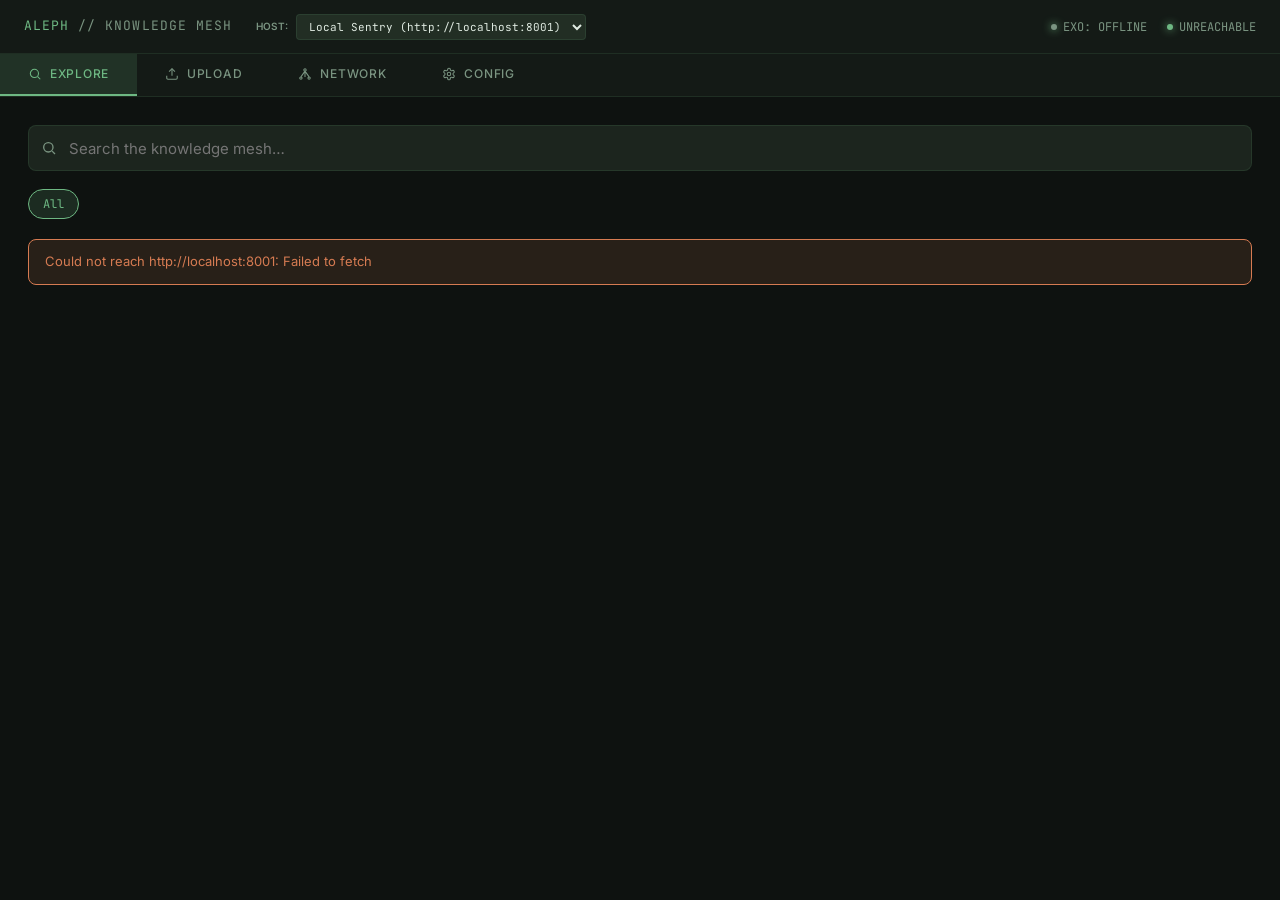
==== commit b9f66032: "v2.0.0 — Agent Cognitive Substrate Seven-pillar evolution of the Living Mind Cortex from standalone " ====
--- a/dashboard/viewer.html
+++ b/dashboard/viewer.html
@@ -335,7 +335,13 @@
       </select>
     </div>
   </div>
-  <div class="status-dot"><span class="dot"></span><span id="lib-status">CONNECTING</span></div>
+  <div style="display:flex; gap:20px; align-items:center;">
+    <div class="status-dot" title="Immune Proxy Inflammation">
+      <span class="dot" id="exo-dot" style="background:var(--blue)"></span>
+      <span id="exo-status" style="color:var(--blue)">EXO: ---</span>
+    </div>
+    <div class="status-dot"><span class="dot"></span><span id="lib-status">CONNECTING</span></div>
+  </div>
 </header>
 
 <nav>
@@ -578,12 +584,24 @@
 </div>
 <script>
 let ALEPH_NODES = JSON.parse(localStorage.getItem('aleph_nodes_v2') || '[]');
+
+let _migrated = false;
+for (let n of ALEPH_NODES) {
+  if (n.url && n.url.includes('8008')) {
+    n.url = n.url.replace('8008', '8001');
+    _migrated = true;
+  }
+}
+if (_migrated) {
+  localStorage.setItem('aleph_nodes_v2', JSON.stringify(ALEPH_NODES));
+}
+
 if (ALEPH_NODES.length === 0) {
   // Seed the Local Sentry by default for the Sovereign Drop
   ALEPH_NODES = [{
     id: 'node_local_default',
     name: 'Local Sentry',
-    url: 'http://localhost:8000',
+    url: 'http://localhost:8001',
     active: true,
     agent: 'sovereign_user'
   }];
@@ -974,6 +992,35 @@
     checkHealth();
     setInterval(checkHealth, 5000);
   }
+
+  async function checkExoHealth() {
+    try {
+      const r = await fetch('http://localhost:8010/exoskeleton/status');
+      if (r.ok) {
+        const d = await r.json();
+        const el = document.getElementById('exo-status');
+        const dot = document.getElementById('exo-dot');
+        el.textContent = `EXO: ${(d.inflammation * 100).toFixed(0)}%`;
+        if (d.quarantined) {
+           el.style.color = 'var(--orange)';
+           dot.style.background = 'var(--orange)';
+           el.textContent = `EXO QUARANTINE`;
+        } else if (d.inflammation > 0.4) {
+           el.style.color = 'var(--yellow)';
+           dot.style.background = 'var(--yellow)';
+        } else {
+           el.style.color = 'var(--blue)';
+           dot.style.background = 'var(--blue)';
+        }
+      }
+    } catch (e) {
+      document.getElementById('exo-status').textContent = 'EXO: OFFLINE';
+      document.getElementById('exo-status').style.color = 'var(--muted)';
+      document.getElementById('exo-dot').style.background = 'var(--muted)';
+    }
+  }
+  checkExoHealth();
+  setInterval(checkExoHealth, 3000);
 
   // Fetch explore empty state with recent chunks
   loadCategories();
@@ -1207,8 +1254,8 @@
         <td><span class="mono">${a.agent_id}</span></td>
         <td><span class="badge badge-${a.tier}">${a.tier}</span></td>
         <td><span class="mono" style="color:var(--green)">${a.score}</span></td>
-        <td>${a.total_deposits}</td>
-        <td style="color:var(--muted)">${a.last_active ? new Date(a.last_active*1000).toLocaleDateString() : '–'}</td>
+        <td>${a.deposits}</td>
+        <td style="color:var(--muted)">${a.last_active ? new Date(a.last_active).toLocaleDateString() : '–'}</td>
       </tr>`).join('')
     : `<tr><td colspan="6" style="color:var(--muted);text-align:center;padding:24px">No contributors yet.</td></tr>`;
 
@@ -1479,16 +1526,16 @@
       </div>
 
       <div style="font-size: 15px; line-height: 1.7; color: var(--text); margin-bottom: 30px;">
-        Agent standing is earned through knowledge deposits and conflict resolution. This agent has contributed successfully to the network <strong>${s.total_deposits}</strong> times, establishing a standing score that governs federation privileges across the mesh.
+        Agent standing is earned through knowledge deposits and conflict resolution. This agent has contributed successfully to the network <strong>${s.deposits}</strong> times, establishing a standing score that governs federation privileges across the mesh.
       </div>
 
       <div class="detail-section">
         <div class="detail-label">Metrics & Activity</div>
         <div>
           <div class="detail-list-item"><div class="detail-list-icon">✓</div><div>Standing Score: <span style="font-weight:600; color:var(--text); font-family:var(--mono)">${s.score}</span></div></div>
-          <div class="detail-list-item"><div class="detail-list-icon">✓</div><div>Total Deposits: <span style="font-weight:600; color:var(--text); font-family:var(--mono)">${s.total_deposits}</span></div></div>
+          <div class="detail-list-item"><div class="detail-list-icon">✓</div><div>Total Deposits: <span style="font-weight:600; color:var(--text); font-family:var(--mono)">${s.deposits}</span></div></div>
           <div class="detail-list-item"><div class="detail-list-icon">✓</div><div>Standing Tier: <span style="color:var(--muted)">${s.tier}</span></div></div>
-          <div class="detail-list-item"><div class="detail-list-icon">✓</div><div>Last Activity: <span style="color:var(--muted)">${s.last_active ? new Date(s.last_active*1000).toLocaleString() : 'Never'}</span></div></div>
+          <div class="detail-list-item"><div class="detail-list-icon">✓</div><div>Last Activity: <span style="color:var(--muted)">${s.last_active ? new Date(s.last_active).toLocaleString() : 'Never'}</span></div></div>
         </div>
       </div>
 
